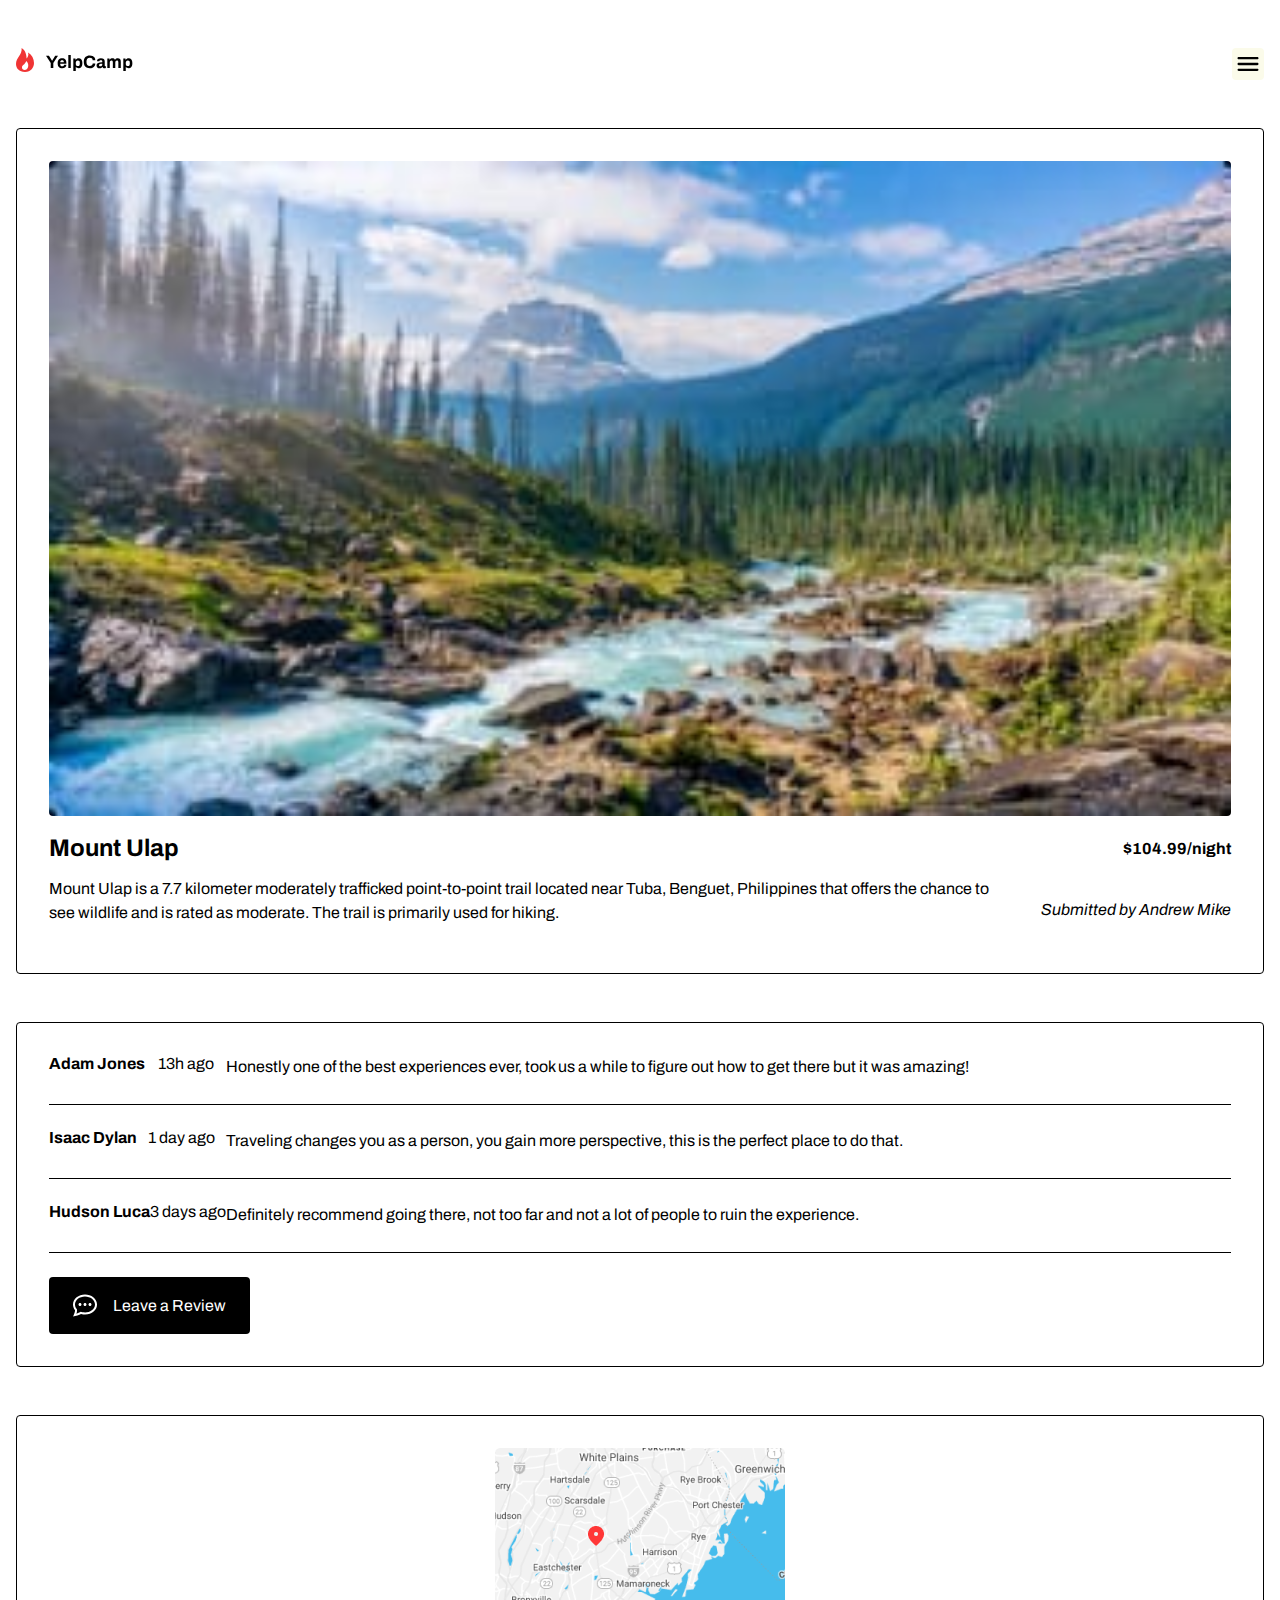
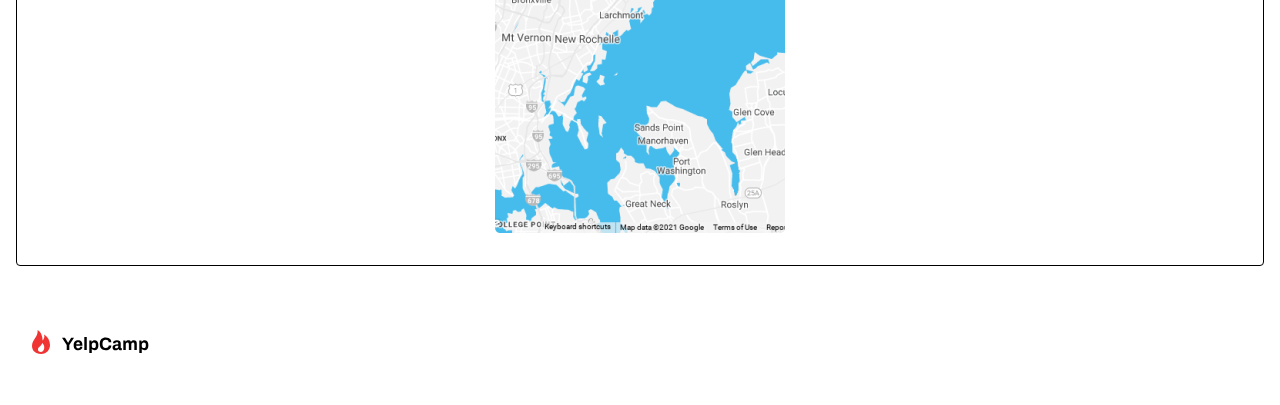
==== campgroundPage.html @ 6d1e2dac "Adjustments to campgroundPage html and added search.html." ====
<!-- Width: 414px -->
<!-- Height: 2139px -->
<!-- Height: 2075px -->
<!DOCTYPE html>
<html lang="en">
<head>
  <meta charset="UTF-8">
  <meta name="viewport" content="width=device-width, initial-scale=1.0"> <!-- displays site properly based on user's device -->
  <link rel="preconnect" href="https://fonts.googleapis.com">
  <link rel="preconnect" href="https://fonts.gstatic.com" crossorigin>
  <link href="https://fonts.googleapis.com/css2?family=Archivo:wght@400;700&display=swap" rel="stylesheet">
  <link rel="stylesheet" type="text/css" href="./css/reset.css">
  <link rel="stylesheet" type="text/css" href="./css/styles.css">
  <link rel="stylesheet" type="text/css" href="./css/campgroundPage.css">
  <script type="text/javascript" src="./js/campgroundPageMenu.js"></script>
  <title>YelpCamp | Mount Ulap</title>
</head>
<body>
  <header>
    <h1><img id="img-logo" src="./Assets/Logo.svg" alt="YelpCamp logo"/></h1>
    <nav>
      <img id="img-nav-hamburger" src="./Assets/Hamburger Menu.svg" alt="Hamburger icon for menu"/>
      <ul class="hide">
        <li><a href="home">Home</a></li>
        <li><a href="settings">johndoe</a></li>
        <li><a href="logout">Logout</a></li>
      </ul>
    </nav>
  </header>
  <main>
    <div class="div-campground-info">
      <img id="img-mount-ulap" src="./Assets/Camp Images/Compressed Images/Mount Ulap.jpg" alt="Mount Ulap Compressed Image"/>
      <div>
        <h2>Mount Ulap</h2>
        <span id="campground-price">$104.99/night</span>
        <div class="div-campground-description">
          Mount Ulap is a 7.7 kilometer moderately trafficked point-to-point trail located near Tuba, Benguet, Philippines that offers the chance to see wildlife and is rated as moderate. The trail is primarily used for hiking.
        </div>
        <div class="div-submittor">Submitted by Andrew Mike</div>
      </div>
    </div>
    <div class="div-testimonials">
      <ul class="list-testimonials">
        <li class="list-item-testimonial">
          <h3>Adam Jones</h3>
          <span>13h ago</span>
          <div>Honestly one of the best experiences ever, took us a while to figure out how to get there but it was amazing!</div>
        </li>
        <li class="list-item-testimonial">
          <h3>Isaac Dylan</h3>
          <span>1 day ago</span>
          <div>Traveling changes you as a person, you gain more perspective, this is the perfect place to do that.</div>
        </li>
        <li class="list-item-testimonial">
          <h3>Hudson Luca</h3>
          <span>3 days ago</span>
          <div>Definitely recommend going there, not too far and not a lot of people to ruin the experience.</div>
        </li>
      </ul>
      <button id="btn-add-comment">
        <img id="img-chat-bubble" src="./Assets/Chat Bubble.svg" alt="Chat bubble icon"/>
        Leave a Review
      </button>
    </div>
    <div class="div-campground-location">
      <img id="img-map-mount-ulap" src="./Assets/Map.png" alt="Map of Mount Ulap"/>
    </div>
  </main>
  <footer>
    <img id="img-footer-logo" src="./Assets/Logo.svg" alt="YelpCamp Logo"/>
  </footer>
</body>
---- css/styles.css ----
body {
  font-family: 'Archivo', sans-serif;
  min-height: 100vh;
}

.hide {
  display: none !important;
}

.btn-cta {
  cursor: pointer;
}

header {
  padding: 2rem 1rem;
}

#img-logo, #img-footer-logo {
  display: block;
  width: 118px;
  height: 27px;
}

.div-landing {
  overflow: hidden;
}

#img-hero {
  display: block;
  width: auto;
  height: 375px;
  margin-left: -11rem;
}

.div-landing-description {
  padding: 2rem 1rem;
}

.div-landing-description > h2, .div-landing-description > div {
  width: 85%;
}

h2 {
  font-weight: 700;
  font-size: 2rem;
  margin-bottom: 1rem;
}

.div-landing-description > div {
  margin-bottom: 1rem;
  line-height: 1.5rem;
}

.list-features > li {
  display: flex;
  align-items: center;
  margin-bottom: 1rem;
}

.img-checkmark {
  width: 24px;
  height: 25px;
  margin-right: .5rem;
}

.btn-cta {
  padding: 1rem 1.5rem;
  color: hsl(0, 0%, 100%);
  background-color: hsl(0, 0%, 0%);
  border-radius: 4px;
}

footer {
  padding: 0 1rem 2rem 1rem;
}

.list-partners {
  display: flex;
  justify-content: space-between;
  align-items: center;
  margin-top: 1rem;
}

#img-airbnb {
  width: 83px;
  height: 42px;
}

#img-booking {
  width: 131px;
  height: 42px;
}

#img-plum-guide {
  width: 160px;
  height: 42px;
}
---- css/campgroundPage.css ----
#img-nav-hamburger {
  cursor: pointer;
}

header {
  padding: 3rem 1rem;
  display: flex;
  justify-content: space-between;
}

#img-nav-hamburger {
  width: 32px;
  height: 32px;
  display: block;
  padding: .125rem;
  background-color: hsl(60, 67%, 95%);
  border-radius: 4px;
}

nav {
  position: relative;
}

nav > ul {
  position: absolute;
  right: 0;
  top: 3.5rem;
  width: 150px;
  border: 1px solid black;
  z-index: 4;
  background-color: hsl(0, 0%, 100%);
}

nav > ul > li {
  padding: 1rem;
  border-bottom: 1px solid black;
}

nav > ul > li:last-of-type {
  border-bottom: none;
}

main {
  padding: 0 1rem 1rem 1rem;
}

.div-campground-info, .div-testimonials, .div-campground-location {
  padding: 2rem;
  margin-bottom: 3rem;
  border: 1px solid black;
  border-radius: 4px;
}

#img-mount-ulap {
  margin-bottom: 1rem;
  border-radius: 4px;
}

.div-campground-info > div {
  display: flex;
  flex-wrap: wrap;
  justify-content: space-between;
  align-items: center;
}

.div-campground-info > div > h2 {
  font-size: 1.5rem;
}

#campground-price {
  display: block;
  margin-bottom: 1rem;
  font-weight: 700;
}

.div-campground-description {
  width: 80%;
  margin-bottom: 1rem;
  line-height: 1.5rem;
}

.div-submittor {
  font-style: italic;
}

.list-item-testimonial {
  display: flex;
  justify-content: space-between;
  flex-wrap: wrap;
  padding-bottom: 1rem;
  margin-bottom: 1.5rem;
  border-bottom: 1px solid black;
}

.list-item-testimonial > h3 {
  margin-bottom: 1rem;
  font-weight: 700;
}

.list-item-testimonial > span {
  margin-bottom: 1rem;
}

.list-item-testimonial > div {
  width: 85%;
  line-height: 1.5rem;
}

#btn-add-comment {
  display: flex;
  align-items: center;
  padding: 1rem 1.5rem;
  color: hsl(0, 0%, 100%);
  background: hsl(0, 0%, 0%);
  border-radius: 4px;
}

#img-chat-bubble {
  width: 24px;
  height: 25px;
  margin-right: 1rem;
}

#img-map-mount-ulap {
  width: 290px;
  height: auto;
  display: block;
  margin: 0 auto;
  border-radius: 4px;
}

footer {
  padding: 0 2rem 3rem 2rem;
}
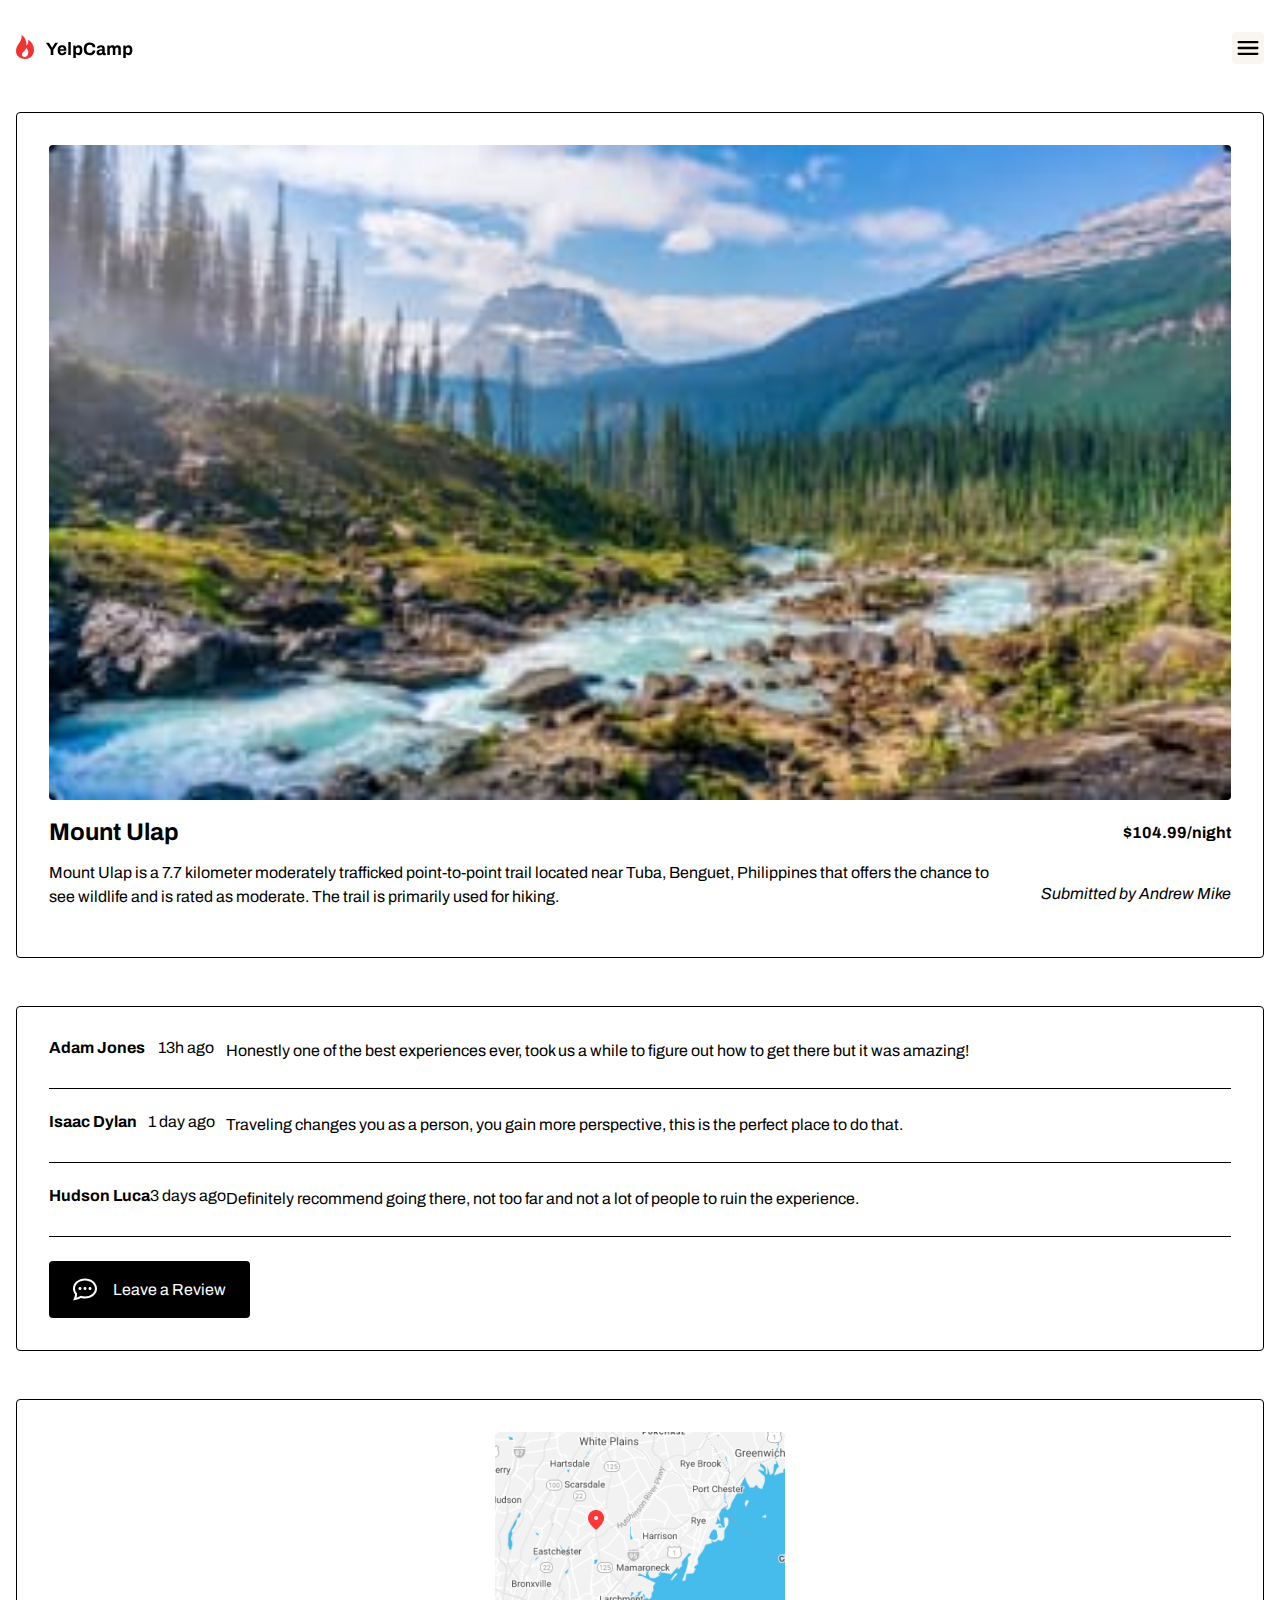
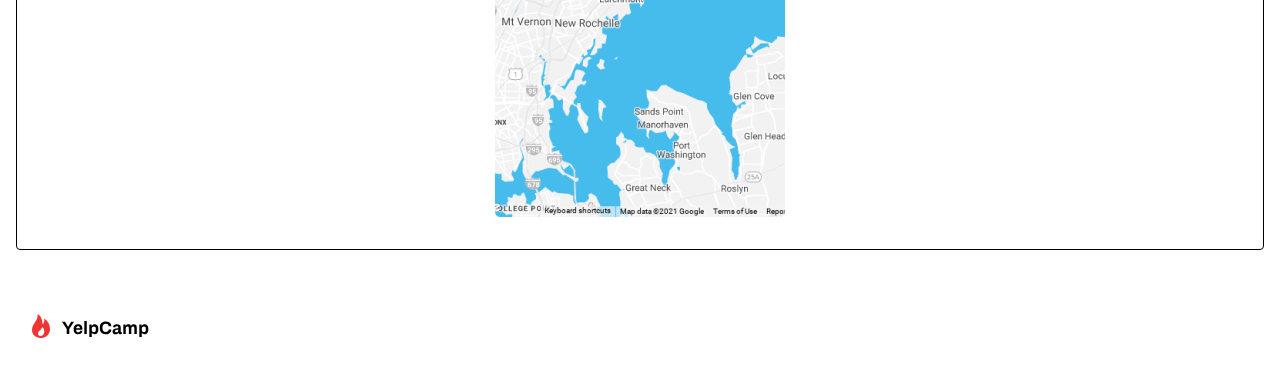
==== commit c2dd4c5c: "Changed button tags to A tags and added html files to be the href. Tried to make more universal styl" ====
--- a/campgroundPage.html
+++ b/campgroundPage.html
@@ -12,7 +12,7 @@
   <link rel="stylesheet" type="text/css" href="./css/reset.css">
   <link rel="stylesheet" type="text/css" href="./css/styles.css">
   <link rel="stylesheet" type="text/css" href="./css/campgroundPage.css">
-  <script type="text/javascript" src="./js/campgroundPageMenu.js"></script>
+  <script type="text/javascript" src="./js/headerNavMenu.js"></script>
   <title>YelpCamp | Mount Ulap</title>
 </head>
 <body>
@@ -21,7 +21,7 @@
     <nav>
       <img id="img-nav-hamburger" src="./Assets/Hamburger Menu.svg" alt="Hamburger icon for menu"/>
       <ul class="hide">
-        <li><a href="home">Home</a></li>
+        <li><a href="index.html">Home</a></li>
         <li><a href="settings">johndoe</a></li>
         <li><a href="logout">Logout</a></li>
       </ul>
@@ -57,10 +57,10 @@
           <div>Definitely recommend going there, not too far and not a lot of people to ruin the experience.</div>
         </li>
       </ul>
-      <button id="btn-add-comment">
+      <a id="link-add-comment" href="newComment.html">
         <img id="img-chat-bubble" src="./Assets/Chat Bubble.svg" alt="Chat bubble icon"/>
         Leave a Review
-      </button>
+      </a>
     </div>
     <div class="div-campground-location">
       <img id="img-map-mount-ulap" src="./Assets/Map.png" alt="Map of Mount Ulap"/>
--- a/css/styles.css
+++ b/css/styles.css
@@ -1,3 +1,4 @@
+/* Universal Styles */
 body {
   font-family: 'Archivo', sans-serif;
   min-height: 100vh;
@@ -7,12 +8,15 @@
   display: none !important;
 }
 
-.btn-cta {
+#link-view-campgrounds, #img-nav-hamburger {
   cursor: pointer;
 }
 
 header {
-  padding: 2rem 1rem;
+  display: flex;
+  justify-content: space-between;
+  align-items: center;
+  padding: 2rem 1rem 3rem 1rem;
 }
 
 #img-logo, #img-footer-logo {
@@ -21,77 +25,45 @@
   height: 27px;
 }
 
-.div-landing {
-  overflow: hidden;
+#img-nav-hamburger {
+  width: 32px;
+  height: 32px;
+  display: block;
+  padding: .125rem;
+  background-color: hsla(30, 35%, 64%, 0.10);
+  border-radius: 4px;
 }
 
-#img-hero {
-  display: block;
-  width: auto;
-  height: 375px;
-  margin-left: -11rem;
+nav {
+  position: relative;
 }
 
-.div-landing-description {
-  padding: 2rem 1rem;
+nav > ul {
+  position: absolute;
+  right: 0;
+  top: 3.5rem;
+  width: 150px;
+  border: 1px solid black;
+  z-index: 4;
+  background-color: hsl(0, 0%, 100%);
 }
 
-.div-landing-description > h2, .div-landing-description > div {
-  width: 85%;
+nav > ul > li {
+  padding: 1rem;
+  border-bottom: 1px solid black;
 }
+
+nav > ul > li:last-of-type {
+  border-bottom: none;
+}
+
 
 h2 {
   font-weight: 700;
-  font-size: 2rem;
+  font-size: 2.25rem;
   margin-bottom: 1rem;
-}
-
-.div-landing-description > div {
-  margin-bottom: 1rem;
-  line-height: 1.5rem;
-}
-
-.list-features > li {
-  display: flex;
-  align-items: center;
-  margin-bottom: 1rem;
-}
-
-.img-checkmark {
-  width: 24px;
-  height: 25px;
-  margin-right: .5rem;
-}
-
-.btn-cta {
-  padding: 1rem 1.5rem;
-  color: hsl(0, 0%, 100%);
-  background-color: hsl(0, 0%, 0%);
-  border-radius: 4px;
 }
 
 footer {
   padding: 0 1rem 2rem 1rem;
 }
-
-.list-partners {
-  display: flex;
-  justify-content: space-between;
-  align-items: center;
-  margin-top: 1rem;
-}
-
-#img-airbnb {
-  width: 83px;
-  height: 42px;
-}
-
-#img-booking {
-  width: 131px;
-  height: 42px;
-}
-
-#img-plum-guide {
-  width: 160px;
-  height: 42px;
-}
--- a/css/campgroundPage.css
+++ b/css/campgroundPage.css
@@ -1,45 +1,3 @@
-#img-nav-hamburger {
-  cursor: pointer;
-}
-
-header {
-  padding: 3rem 1rem;
-  display: flex;
-  justify-content: space-between;
-}
-
-#img-nav-hamburger {
-  width: 32px;
-  height: 32px;
-  display: block;
-  padding: .125rem;
-  background-color: hsl(60, 67%, 95%);
-  border-radius: 4px;
-}
-
-nav {
-  position: relative;
-}
-
-nav > ul {
-  position: absolute;
-  right: 0;
-  top: 3.5rem;
-  width: 150px;
-  border: 1px solid black;
-  z-index: 4;
-  background-color: hsl(0, 0%, 100%);
-}
-
-nav > ul > li {
-  padding: 1rem;
-  border-bottom: 1px solid black;
-}
-
-nav > ul > li:last-of-type {
-  border-bottom: none;
-}
-
 main {
   padding: 0 1rem 1rem 1rem;
 }
@@ -106,8 +64,9 @@
   line-height: 1.5rem;
 }
 
-#btn-add-comment {
+#link-add-comment {
   display: flex;
+  width: fit-content;
   align-items: center;
   padding: 1rem 1.5rem;
   color: hsl(0, 0%, 100%);
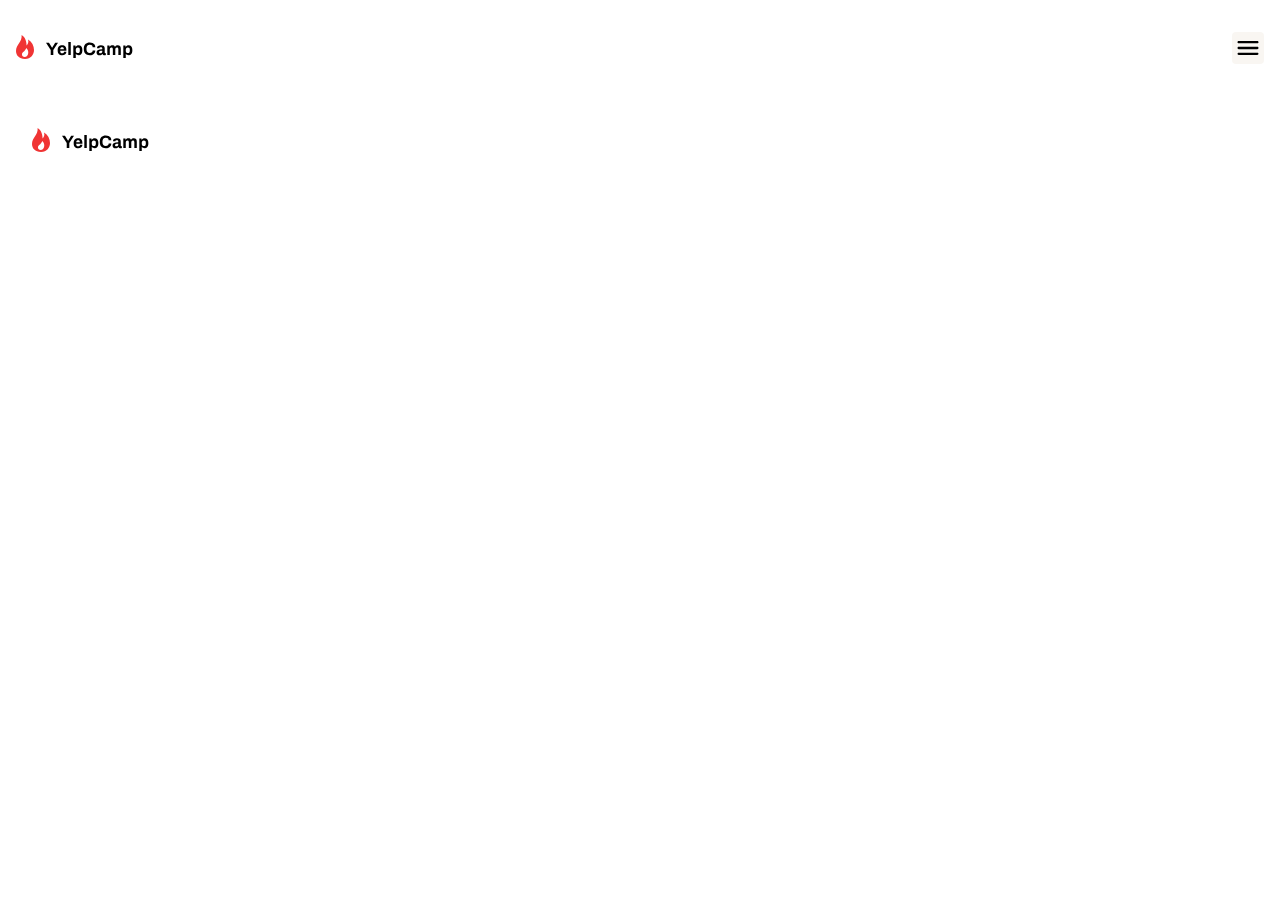
==== commit dbc29fd3: "Moved logic for changing campgroundPage to campgroundPage javascript file." ====
--- a/campgroundPage.html
+++ b/campgroundPage.html
@@ -13,6 +13,7 @@
   <link rel="stylesheet" type="text/css" href="./css/styles.css">
   <link rel="stylesheet" type="text/css" href="./css/campgroundPage.css">
   <script type="text/javascript" src="./js/headerNavMenu.js"></script>
+  <script type="text/javascript" src="./js/campgroundPage.js"></script>
   <title>YelpCamp | Mount Ulap</title>
 </head>
 <body>
@@ -36,7 +37,7 @@
         <div class="div-campground-description">
           Mount Ulap is a 7.7 kilometer moderately trafficked point-to-point trail located near Tuba, Benguet, Philippines that offers the chance to see wildlife and is rated as moderate. The trail is primarily used for hiking.
         </div>
-        <div class="div-submittor">Submitted by Andrew Mike</div>
+        <div class="div-submittor">Submitted by <span id="submittor-name">Andrew Mike</span></div>
       </div>
     </div>
     <div class="div-testimonials">
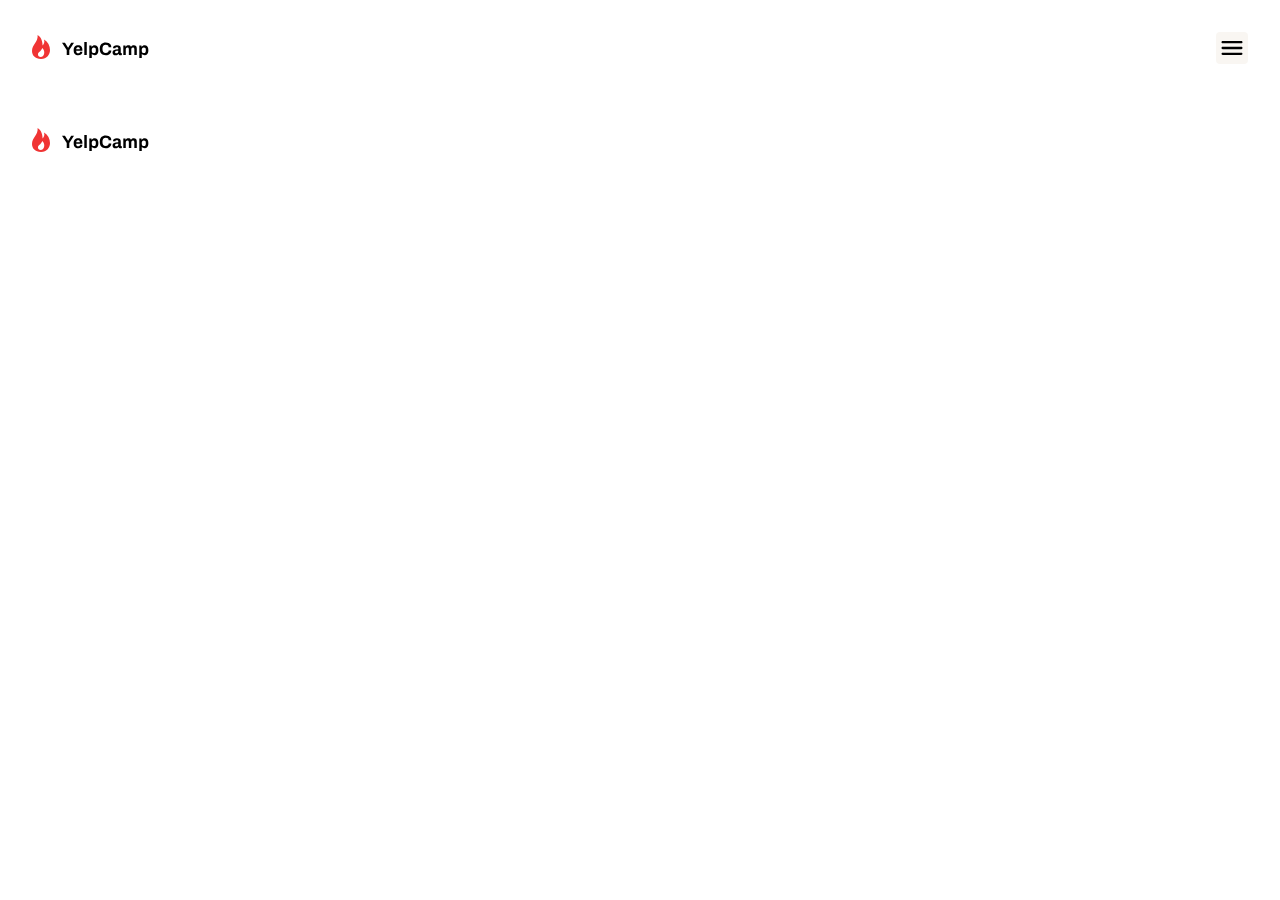
==== commit 84c13a7c: "Finished css for signIn and signUp.html desktop pages." ====
--- a/campgroundPage.html
+++ b/campgroundPage.html
@@ -24,13 +24,13 @@
       <ul class="hide">
         <li><a href="index.html">Home</a></li>
         <li><a href="settings">johndoe</a></li>
-        <li><a href="logout">Logout</a></li>
+        <li><a id="link-logout" href="logout">Logout</a></li>
       </ul>
     </nav>
   </header>
   <main>
     <div class="div-campground-info">
-      <img id="img-mount-ulap" src="./Assets/Camp Images/Compressed Images/Mount Ulap.jpg" alt="Mount Ulap Compressed Image"/>
+      <img class="img-campground" src="./Assets/Camp_Images/Compressed_Images/Mount_Ulap.jpg" alt="Mount Ulap Compressed Image"/>
       <div>
         <h2>Mount Ulap</h2>
         <span id="campground-price">$104.99/night</span>
--- a/css/styles.css
+++ b/css/styles.css
@@ -64,6 +64,60 @@
   margin-bottom: 1rem;
 }
 
+.btn-cta {
+  display: block;
+  width: fit-content;
+  padding: 1rem 1.5rem;
+  color: hsl(0, 0%, 100%);
+  background-color: hsl(0, 0%, 0%);
+  border-radius: 4px;
+}
+
 footer {
   padding: 0 1rem 2rem 1rem;
 }
+
+@media (min-width: 768px) {
+  header {
+    padding: 2rem;
+  }
+
+  footer {
+    padding: 0 2rem 2rem 2rem;
+  }
+}
+
+@media (min-width: 1400px) {
+  header {
+    padding: 2rem 8rem;
+  }
+
+  nav {
+    width: 90%;
+  }
+
+  nav > ul {
+    position: initial;
+    right: initial;
+    top: initial;
+    width: 100%;
+    border: none;
+    background-color: white;
+    display: flex;
+    align-items: center;
+    justify-content: flex-end;
+  }
+
+  nav > ul > li:first-of-type {
+    margin-right: auto;
+    margin-left: 0;
+  }
+
+  nav > ul > li {
+    border-bottom: none;
+  }
+
+  footer {
+    padding: 2rem 8rem 4rem 8rem;
+  }
+}
--- a/css/campgroundPage.css
+++ b/css/campgroundPage.css
@@ -9,7 +9,7 @@
   border-radius: 4px;
 }
 
-#img-mount-ulap {
+.img-campground {
   margin-bottom: 1rem;
   border-radius: 4px;
 }
@@ -92,5 +92,72 @@
   padding: 0 2rem 3rem 2rem;
 }
 
+@media (min-width: 768px) {
+  header {
+    padding: 2rem;
+  }
+
+  main {
+    padding: 0rem 2rem 2rem 2rem;
+  }
+
+  .div-campground-info, .div-testimonials, .div-campground-location {
+    padding: 3rem;
+  }
+
+  .img-campground, .div-campground-info > div > h2, .div-campground-info > div > span, .div-campground-description {
+    margin-bottom: 1.5rem;
+  }
+}
+
+@media (min-width: 1400px) {
+  header {
+    padding: 2rem 8rem;
+  }
+
+  main {
+    display: flex;
+    flex-wrap: wrap;
+    justify-content: space-between;
+    padding: 0 8rem 2rem 8rem;
+  }
+
+  .div-campground-info {
+    width: 65%;
+    height: auto;
+    order: 2;
+    margin-bottom: 1.5rem;
+  }
+
+  .img-campground {
+    width: 100%;
+    height: auto;
+  }
+
+  .div-campground-description {
+    width: 100%;
+  }
+
+  .div-testimonials {
+    width: 65%;
+    order: 3;
+    margin-right: 0;
+    margin-left: auto;
+  }
+
+  #link-add-comment {
+    margin-right: 0;
+    margin-left: auto;
+  }
+
+  .div-campground-location {
+    order: 1;
+    height: fit-content;
+  }
+
+  footer {
+    padding: 2rem 8rem;
+  }
+}
 
 
